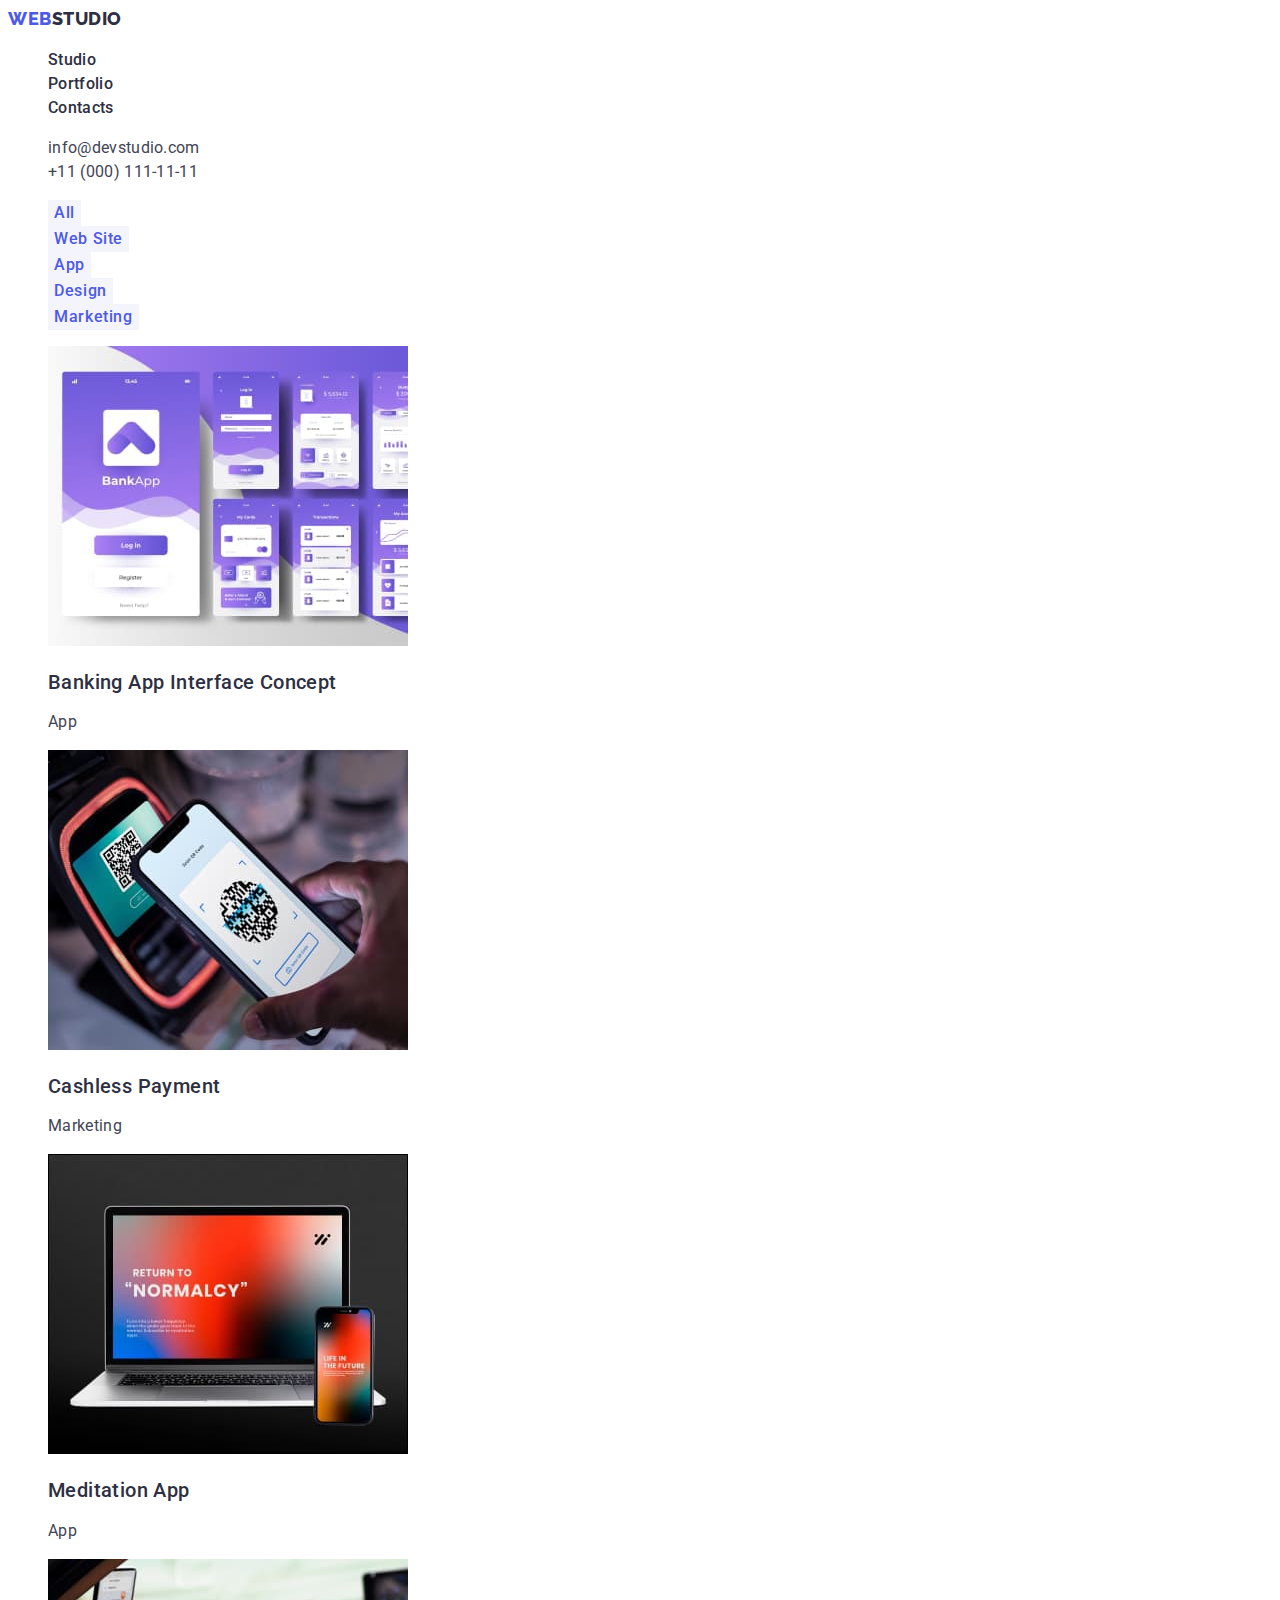
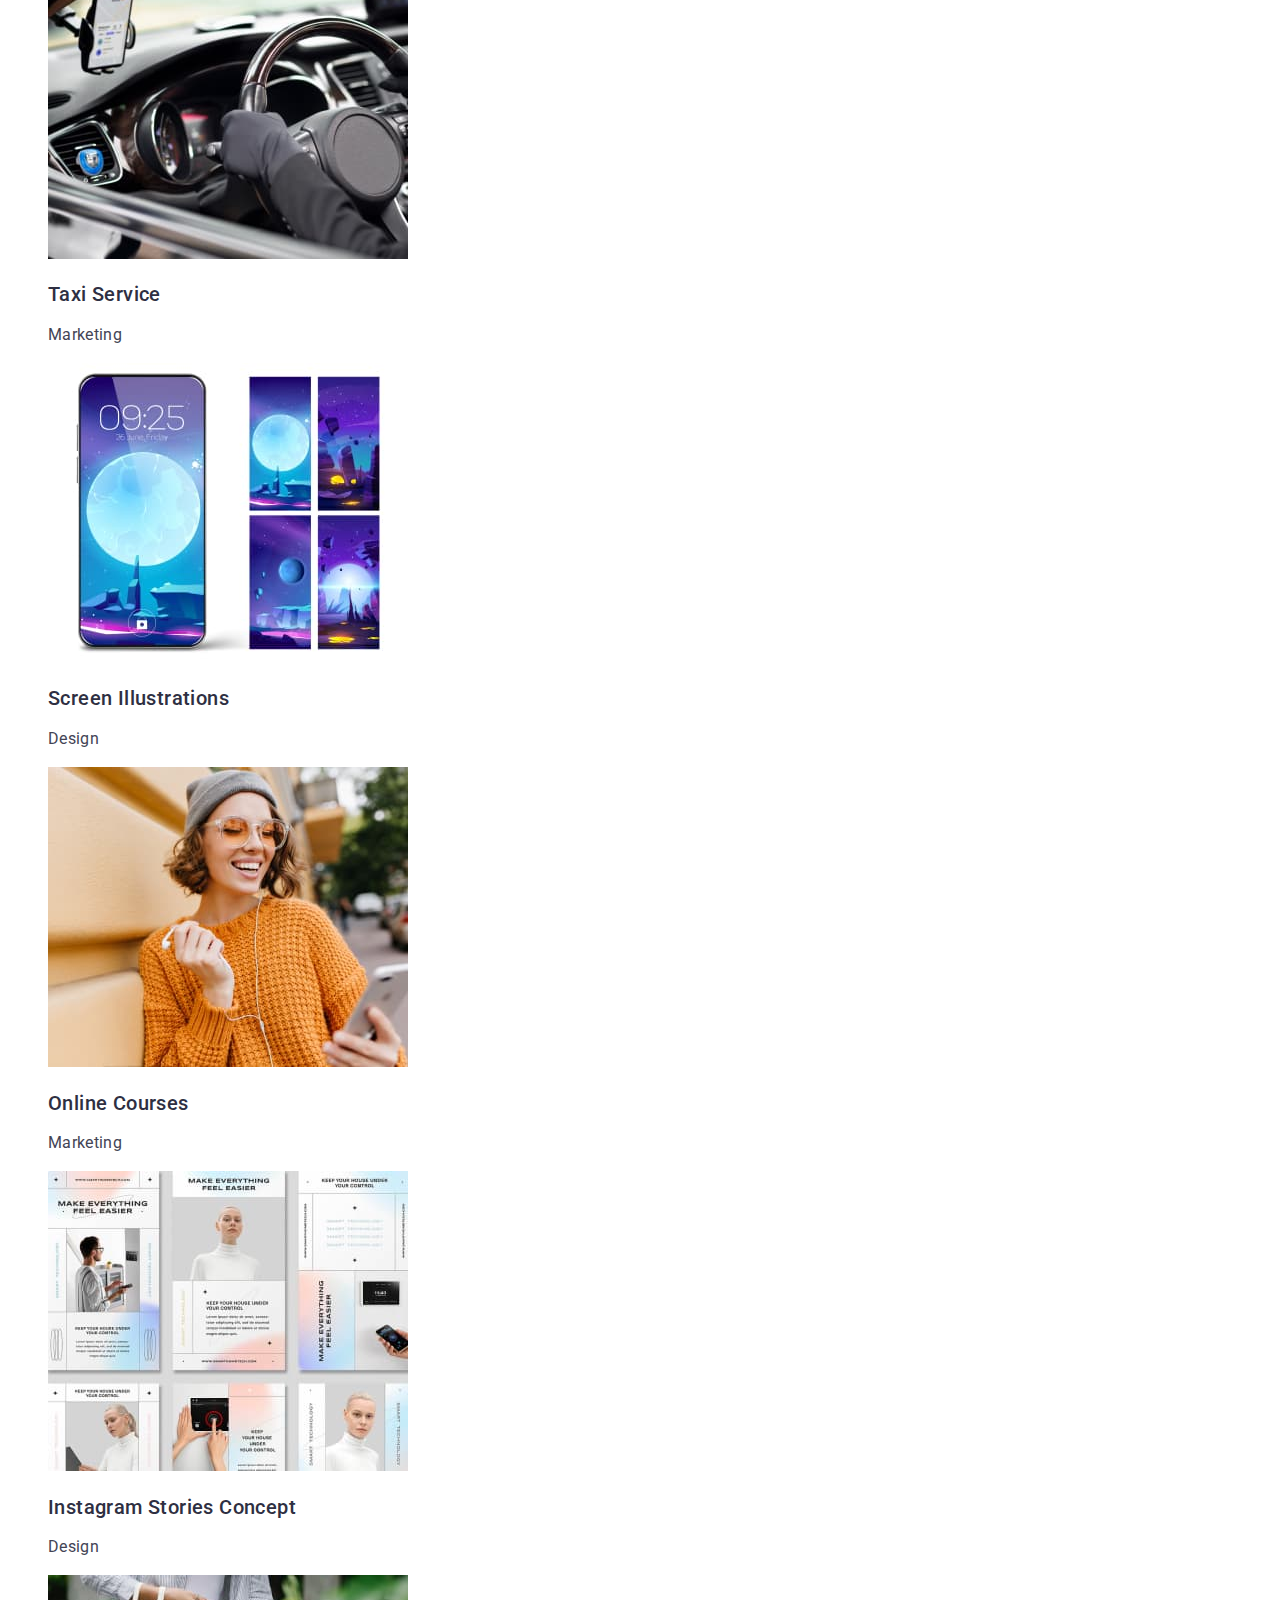
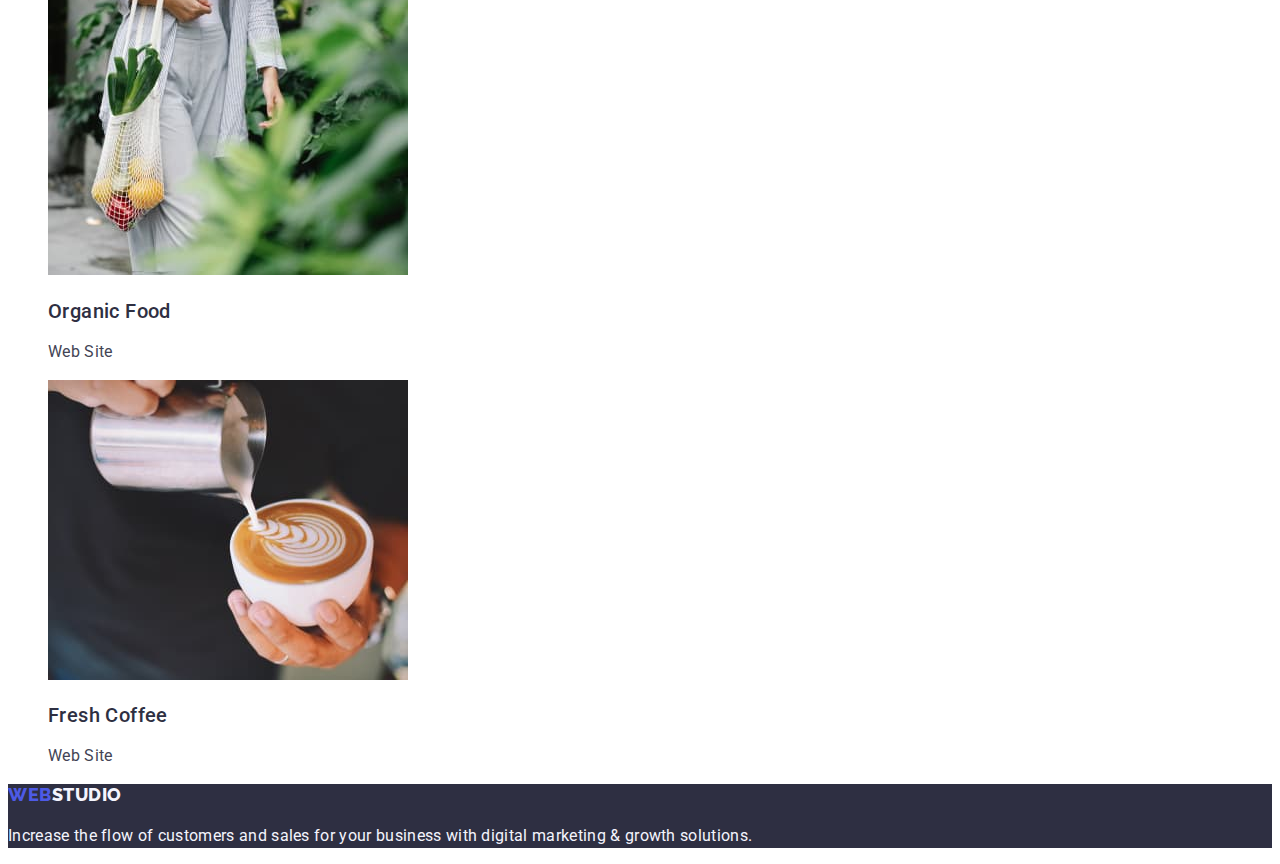
==== portfolio.html @ e375add7 "11" ====
<!DOCTYPE html>
<html lang="en">

<head>
	<meta charset="UTF-8">
	<meta http-equiv="X-UA-Compatible" content="IE=edge">
	<meta name="viewport" content="width=device-width, initial-scale=1.0">
	<title>Portfolio</title>
	<link
		href="https://fonts.googleapis.com/css2?family=Raleway:wght@800&family=Roboto:wght@400;500;700;900&display=swap"
		rel="stylesheet">
	<link rel="stylesheet" href="./css/styles.css">
</head>

<body>
	<header class="header">
		<nav class="header-nav list">
			<a class="header-logo link" href="./index.html"> Web<span class="header-logo-accent">Studio</span></a>
			<ul class="header-nav-list list">

				<li class="header-nav-item list">
					<a href="./index.html" class="header-nav-link link">Studio</a>
				</li>
				<li class="header-nav-item list">
					<a  href="./portfolio.html" class="header-nav-link link">Portfolio</a>
				</li>
				<li class="header-nav-item list">
					<a href="" class="header-nav-link link">Contacts</a>
				</li>
			</ul>
		</nav>
		<address class="header-contact">
			<ul class="header-list list">
				<li class="header-list-item list">
					<a class="header-list-link link text" href="mailto:info@devstudio.com">info@devstudio.com</a>
				</li>
				<li class="header-list-item list">
					<a class="header-list-link link text" href="tel:+110001111111">+11 (000) 111-11-11</a>
				</li>
			</ul>
		</address>
	</header>

	<main>
		<section class="portfl">
			<h1 hidden class="portfl-title visually-hidden">Portfolio</h1>
			<ul class="portfl-menu list">
				<li class="portfl-menu-item list">
					<button class="portfl-btn button-text" type="button">All</button>
				</li>
				<li class="portfl-menu-item list">
					<button class="portfl-btn button-text" type="button">Web Site</button>
				</li>
				<li class="portfl-menu-item list">
					<button class="portfl-btn button-text" type="button">App</button>
				</li>
				<li class="portfl-menu-item list">
					<button class="portfl-btn button-text" type="button">Design</button>
				</li>
				<li class="portfl-menu-item list">
					<button class="portfl-btn button-text" type="button">Marketing</button>
				</li>
			</ul>

			<ul class="portfl-list list">

				<li class="portfl-list-item list">
							<a href="" class="portfl-list link">
								<img src="./images/portfolio/banking-app.jpg" class="portfl-list-img" width="360" height="300"
								alt="Banking application interface">
							<h2 class="portfl-tetle subtitle">Banking App Interface Concept</h2>
							<p class="portfl-link-text text">App</p>
							</a>
					
				</li>

				<li class="portfl-list-item list">
					<a href="" class="portfl-list link">
						<img src="./images/portfolio/cashless-payment.jpg" class="portfl-list-img" width="360" height="300"
							alt="Cashless Payment">
						<h2 class="portfl-tetle subtitle">Cashless Payment</h2>
						<p class="portfl-link-text text">Marketing</p>
					</a>
				</li>

				<li class="portfl-list-item list">
					<a href="" class="portfl-list link">
						<img src="./images/portfolio/meditation-app.jpg" class="portfl-list-img" width="360" height="300"
							alt="Meditation App">
						<h2 class="portfl-tetle subtitle">Meditation App</h2>
						<p class="portfl-link-text text"> App</p>
					</a>
				</li>

				<li class="portfl-list-item list">
					<a href="" class="portfl-list link">
						<img src="./images/portfolio/taxi-service.jpg" class="portfl-list-img" width="360" height="300"
							alt="Taxi Service">
						<h2 class="portfl-tetle subtitle">Taxi Service</h2>
						<p class="portfl-link-text text">Marketing</p>
					</a>
				</li>

				<li class="portfl-list-item list">
					<a href="" class="portfl-list link">
						<img src="./images/portfolio/screen-illustrations.jpg" class="portfl-list-img" width="360"
							height="300" alt="Screen Illustrations">
						<h2 class="portfl-tetle subtitle">Screen Illustrations</h2>
						<p class="portfl-link-text text">Design</p>
					</a>
				</li>

				<li class="portfl-list-item list">
					<a href="" class="portfl-list link">
						<img src="./images/portfolio/online-courses.jpg" class="portfl-list-img" width="360" height="300"
							alt="Online Courses">
						<h2 class="portfl-tetle subtitle">Online Courses</h2>
						<p class="portfl-link-text text">Marketing</p>
					</a>
				</li>

				<li class="portfl-list-item list">
					<a href="" class="portfl-list link">
						<img src="./images/portfolio/inst-stor-concept.jpg" class="portfl-list-img" width="360" height="300"
							alt="Instagram Stories Concept">
						<h2 class="portfl-tetle subtitle">Instagram Stories Concept</h2>
						<p class="portfl-link-text text">Design</p>
					</a>
				</li>

				<li class="portfl-list-item list">
					<a href="" class="portfl-list link">
						<img src="./images/portfolio/organic-food.jpg" class="portfl-list-img" width="360" height="300"
							alt="Organic Food">
						<h2 class="portfl-tetle subtitle">Organic Food</h2>
						<p class="portfl-link-text text">Web Site</p>
					</a>
				</li>

				<li class="portfl-list-item list">
					<a href="" class="portfl-list link">
						<img src="./images/portfolio/fresh-coffee.jpg" class="portfl-list-img" width="360" height="300"
							alt="Fresh Coffee">
						<h2 class="portfl-tetle subtitle">Fresh Coffee</h2>
						<p class="portfl-link-text text">Web Site</p>
					</a>
				</li>
			</ul>
		</section>
	</main>

	<footer class="footer">
		<a class="footer-logo link"	href="./index.html">Web<span class="footer-logo-accent">Studio</span></a>
		<p class="footer-text text">Increase the flow of customers and sales for your business with digital marketing & growth solutions.</p>
	</footer>
</body>

</html>
---- css/styles.css ----
/*------ Змінні------*/
:root {
	--main-color: #434455;
	--secondary-color: #2e2f42;
	--contrasting-color: #ffffff;
	--accent-color: #4d5ae5;
	--lighting-color: #F4F4FD;

	--bg-main-color: #ffffff;
	--bg-accent-color: #e7e9fc;
	--bg-modal-color: #fcfcfc;
	--bg-hover-btn: #404bbf;
}
/*------ Загальні стилі------*/
body {
	font-size: 16px;
	font-family: "Roboto", sans-serif;
	font-weight: 400;
	font-style: normal;
	line-height: 24px;
	letter-spacing: 0.02em;
	text-decoration: none;
	text-transform: none;
	color: var(--main-color);
	background-color: var(--bg-main-color);
}

.visually-hidden {
	position: absolute;
	white-space: nowrap;
	width: 1px;
	height: 1px;
	overflow: hidden;
	border: 0;
	padding: 0;
	clip: rect(0 0 0 0);
	clip-path: inset(50%);
	margin: -1px;
}
/* ------h2 */
.section-title {
	font-size: 36px;
	font-weight: 700;
	line-height: 1.11;
	letter-spacing: 0.02em;
	text-transform: capitalize;
	color: var(--secondary-color);
		background-color: var(--lighting-color);
	
}
/* ------h3 */
.subtitle {
	font-size: 20px;
	font-weight: 500;
	line-height: 1.2;
	letter-spacing: 0.02em;
	color: var(--secondary-color);
}
/* ------Oписовий текст */
.deck {
	font-size: 16px;
	font-weight: 500;
	line-height: 24px;
	letter-spacing: 0.02em;
}
/* ------button */
.button-text {
	font-family: "Roboto", sans-serif;
	font-size: 16px;
	font-weight: 500;
	line-height: 1.5;
	letter-spacing: 0.04em;
	border: none;
}
/* ----small text-- */
.text{
	font-weight: 400;
	font-size: 16px;
	line-height: 1.5;	
	letter-spacing: 0.02em;
}
.list {
	list-style: none;
}
.link {
	text-decoration: none;
	color:inherit;
}
/*----- header -----*/
.header-contact{
	font-style: normal;
}
.header-logo,
.footer-logo {
	font-family: "Raleway", sans-serif;
	font-weight: 800;
	font-size: 18px;
	line-height: 1.17;
	letter-spacing: 0.03em;
	text-transform: uppercase;
	color: var(--accent-color);
	text-decoration: none;
}
.header-logo-accent{
	color: var(--secondary-color);
}

.header-nav-link {
	font-weight: 500;
	font-size: 16px;
	line-height: 1.5;
	letter-spacing: 0.02em;
	color: var(--secondary-color);
}
.header-nav-link:hover,
.header-nav-link:focus,
.header-list-link:hover,
.header-list-link:focus {
	color: var(--bg-hover-btn);
}
.header-list-link {
	color: var(--main-color);
	font-style: normal;
}
/*------ footer------*/
.footer {
	background-color: var(--secondary-color);
}
.footer-logo-accent {
	color: var(--lighting-color);
}

.footer-text {
	color: var(--lighting-color);
	
}
/*------ main------*/
/*----- hero -----*/
.hero {
	background-color: var(--secondary-color);
}
.hero-title {
	font-weight: 700;
	font-size: 56px;
	line-height: 1.07;
	letter-spacing: 0.02em;
	color: #ffffff;
	text-align: center;
}
.hero-button {
	cursor: pointer;
	background-color: var(--accent-color);
	color: var(--contrasting-color);
}
.hero-button:hover,
.hero-button:focus {
	background-color: var(--bg-hover-btn);
}
/*------ about------*/

/*------ work------*/
.work{
	background-color: var(--lighting-color);
}
.work-list{
	background-color:var(--contrasting-color);
}
.work-title{
	text-align: center;
}

/*------ team------*/
.team{
	background-color: var(--lighting-color);
}
.team-list-item{
	background-color:var(--contrasting-color);
}
.team-title{
	text-align: center;
}

/*------ portfolio------*/
.portfl-btn {
	color:var(--accent-color);
	background-color:var(--lighting-color);
	cursor: pointer;
}
.portfl-btn:hover,
.portfl-btn:focus{
	color:var(--contrasting-color);
	background-color: var(--bg-hover-btn) ;
}


.portfl-link-text {
	color: #434455;
}
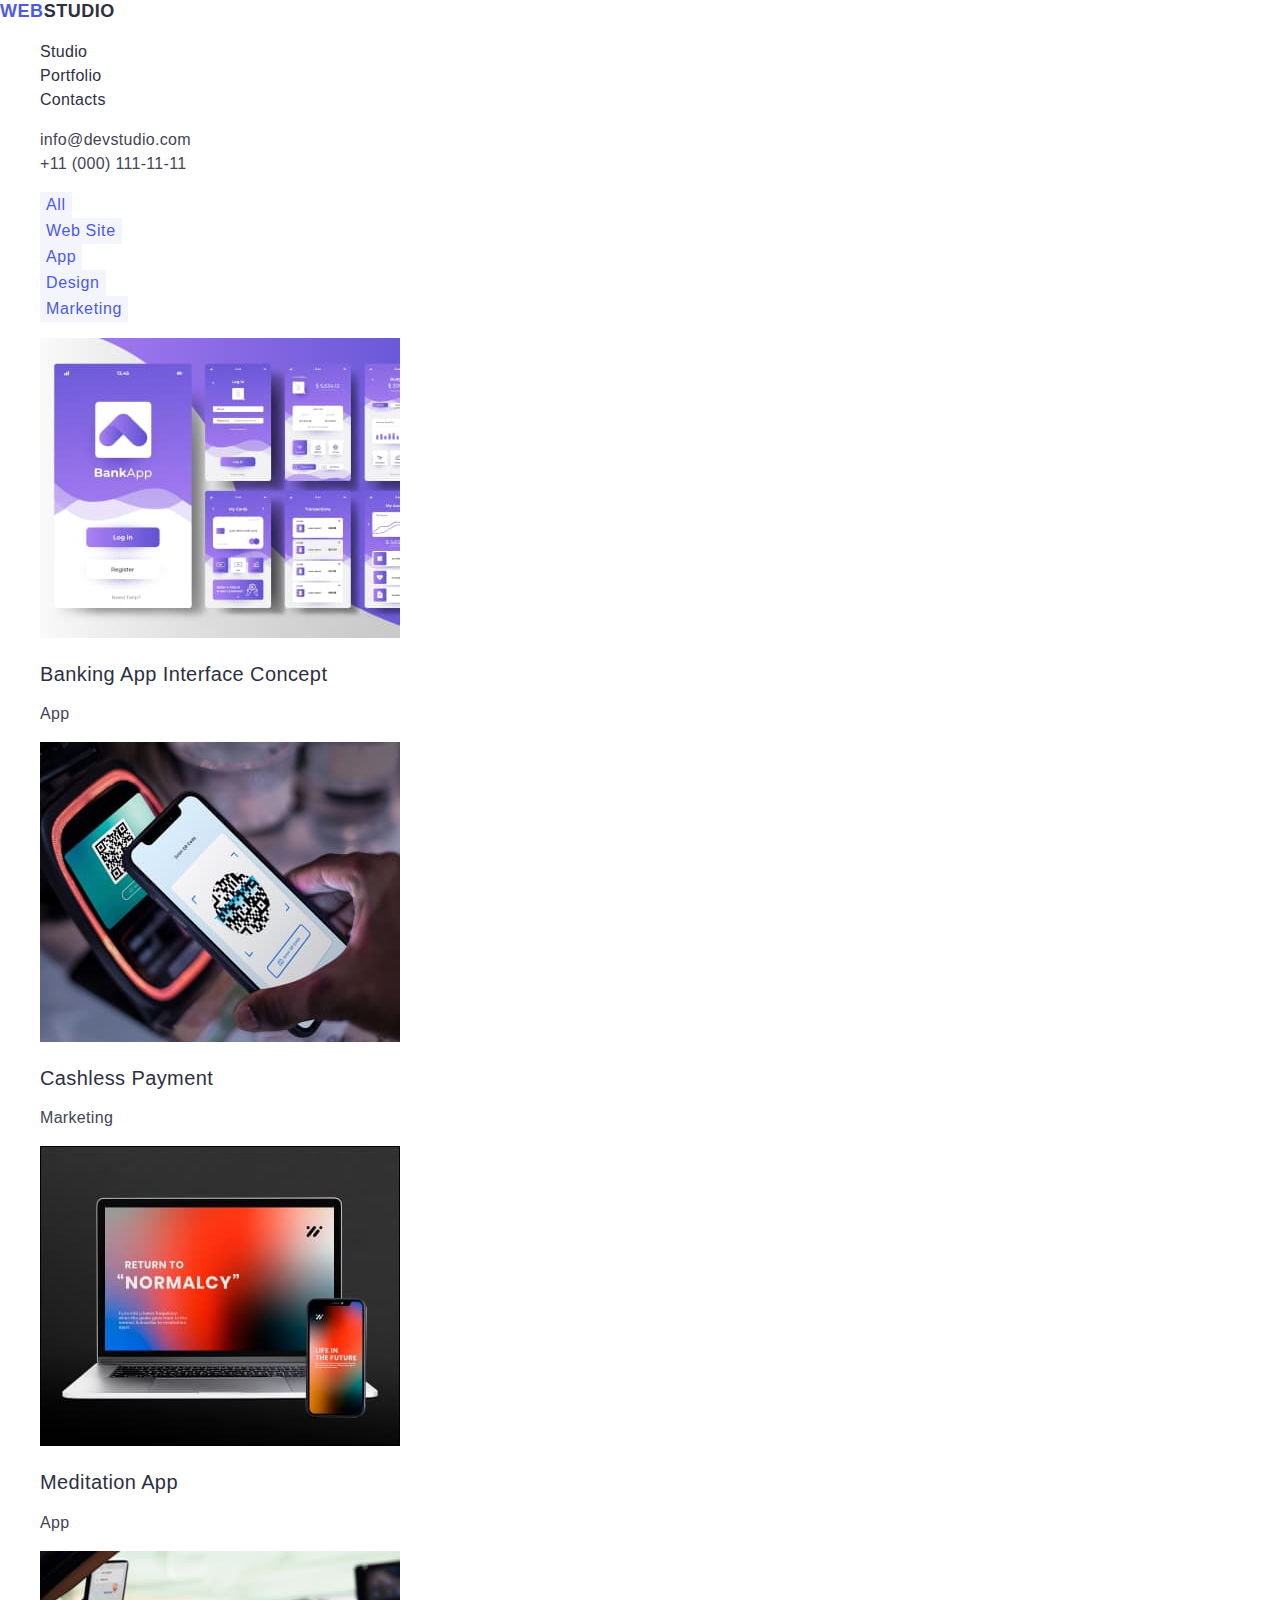
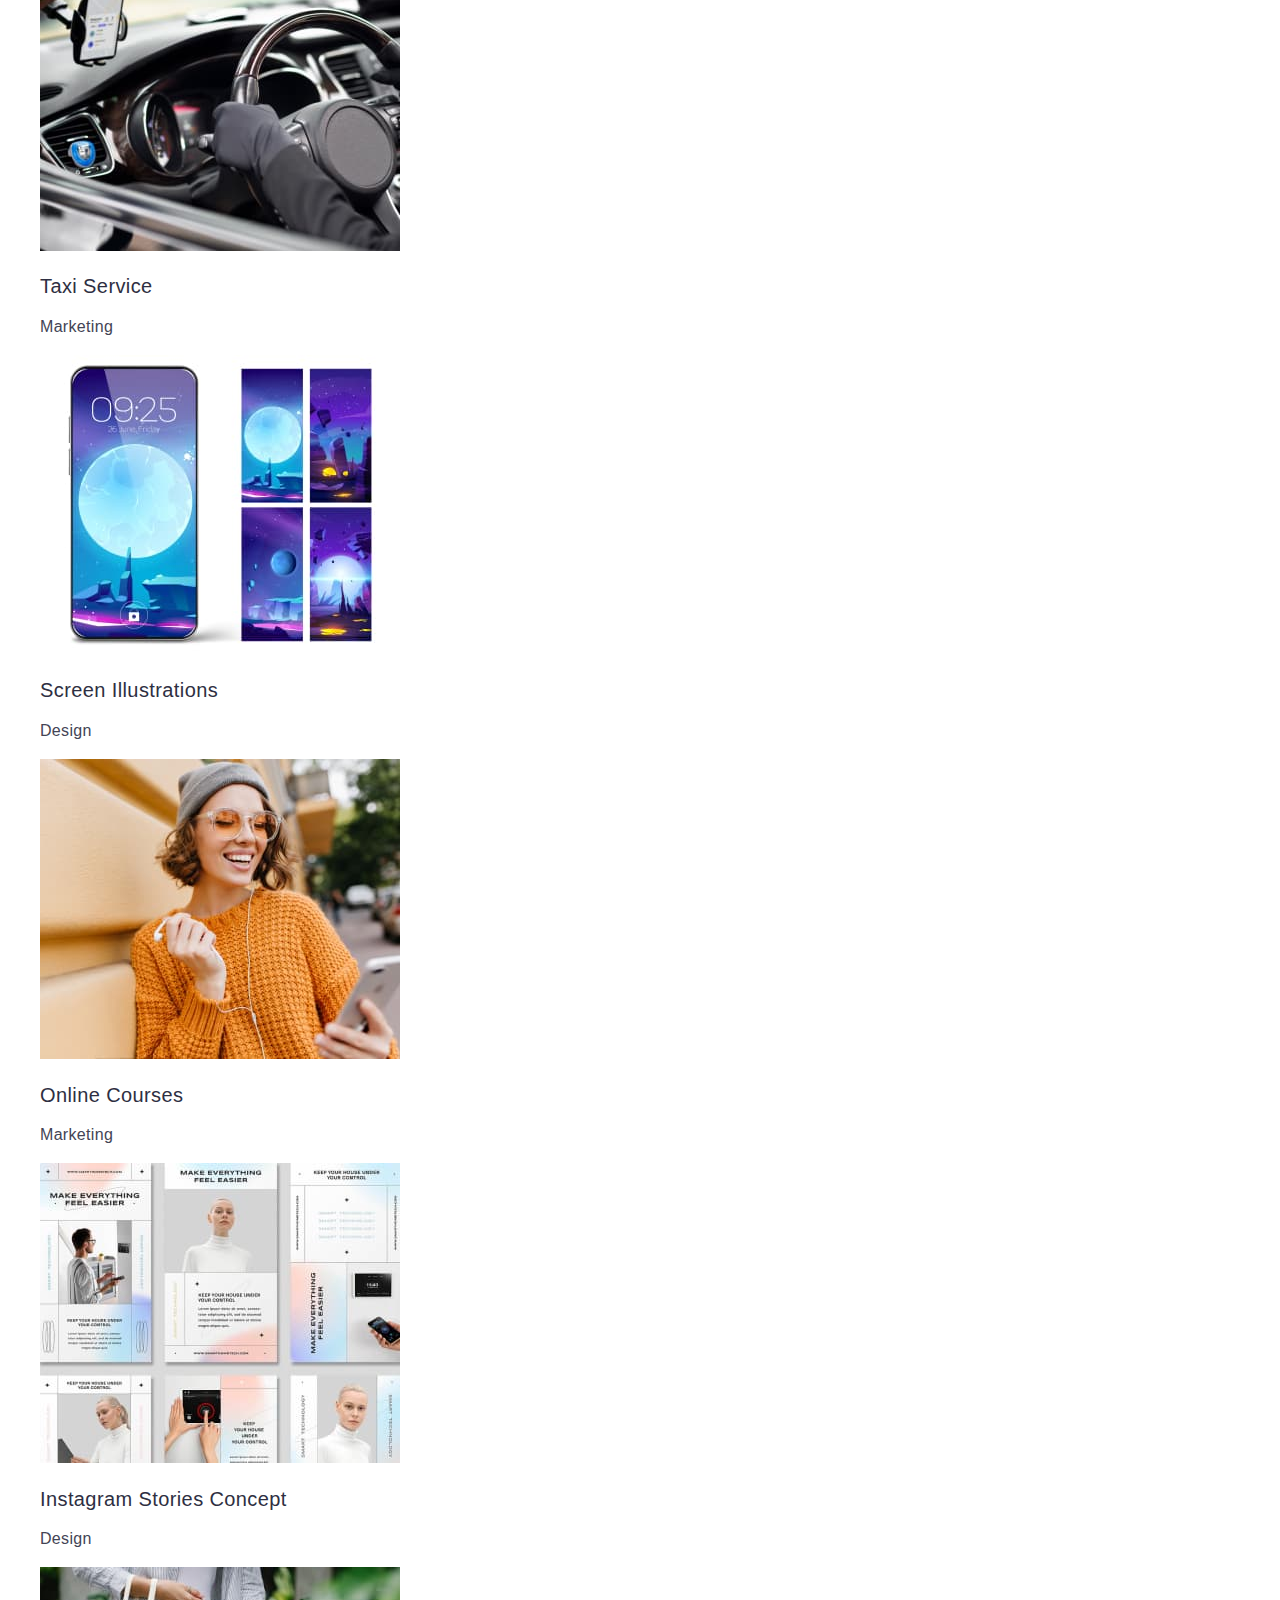
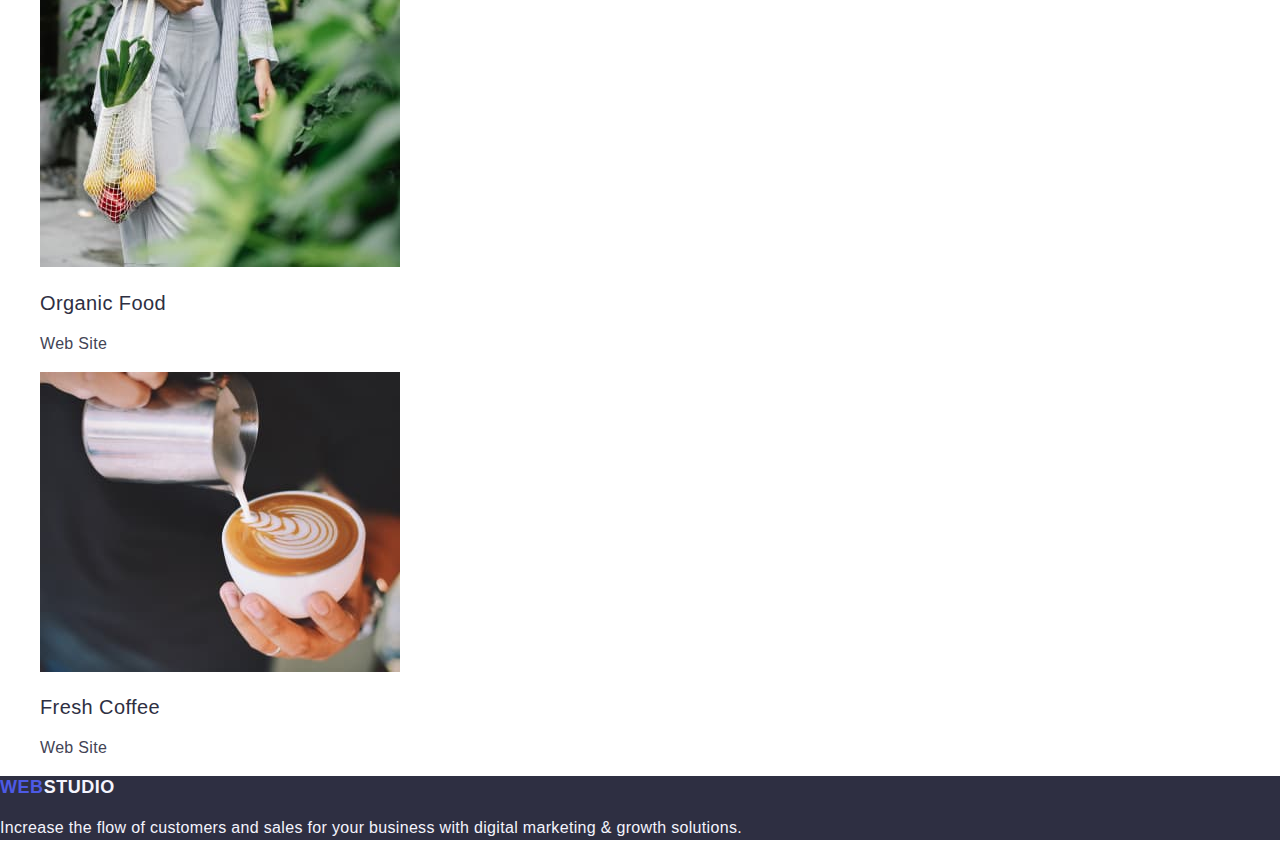
==== commit de0ad2ff: "12" ====
--- a/portfolio.html
+++ b/portfolio.html
@@ -6,9 +6,10 @@
 	<meta http-equiv="X-UA-Compatible" content="IE=edge">
 	<meta name="viewport" content="width=device-width, initial-scale=1.0">
 	<title>Portfolio</title>
-	<link
-		href="https://fonts.googleapis.com/css2?family=Raleway:wght@800&family=Roboto:wght@400;500;700;900&display=swap"
-		rel="stylesheet">
+	<link rel="preconnect" href="https://googleapis.com">
+	<link rel="preconnect" href="https://fonts.gstatic.com" crossorigin/>
+	<link ref="https://fonts.googleapis.com/css2?family=Raleway:wght@800&family=Roboto:wght@400;500;700; 900&display=swap" rel="stylesheet">
+	<link rel="stylesheet" href="https://cdnjs.cloudflare.com/ajax/libs/modern-normalize/1.1.0/modern-normalize.min.css">
 	<link rel="stylesheet" href="./css/styles.css">
 </head>
 
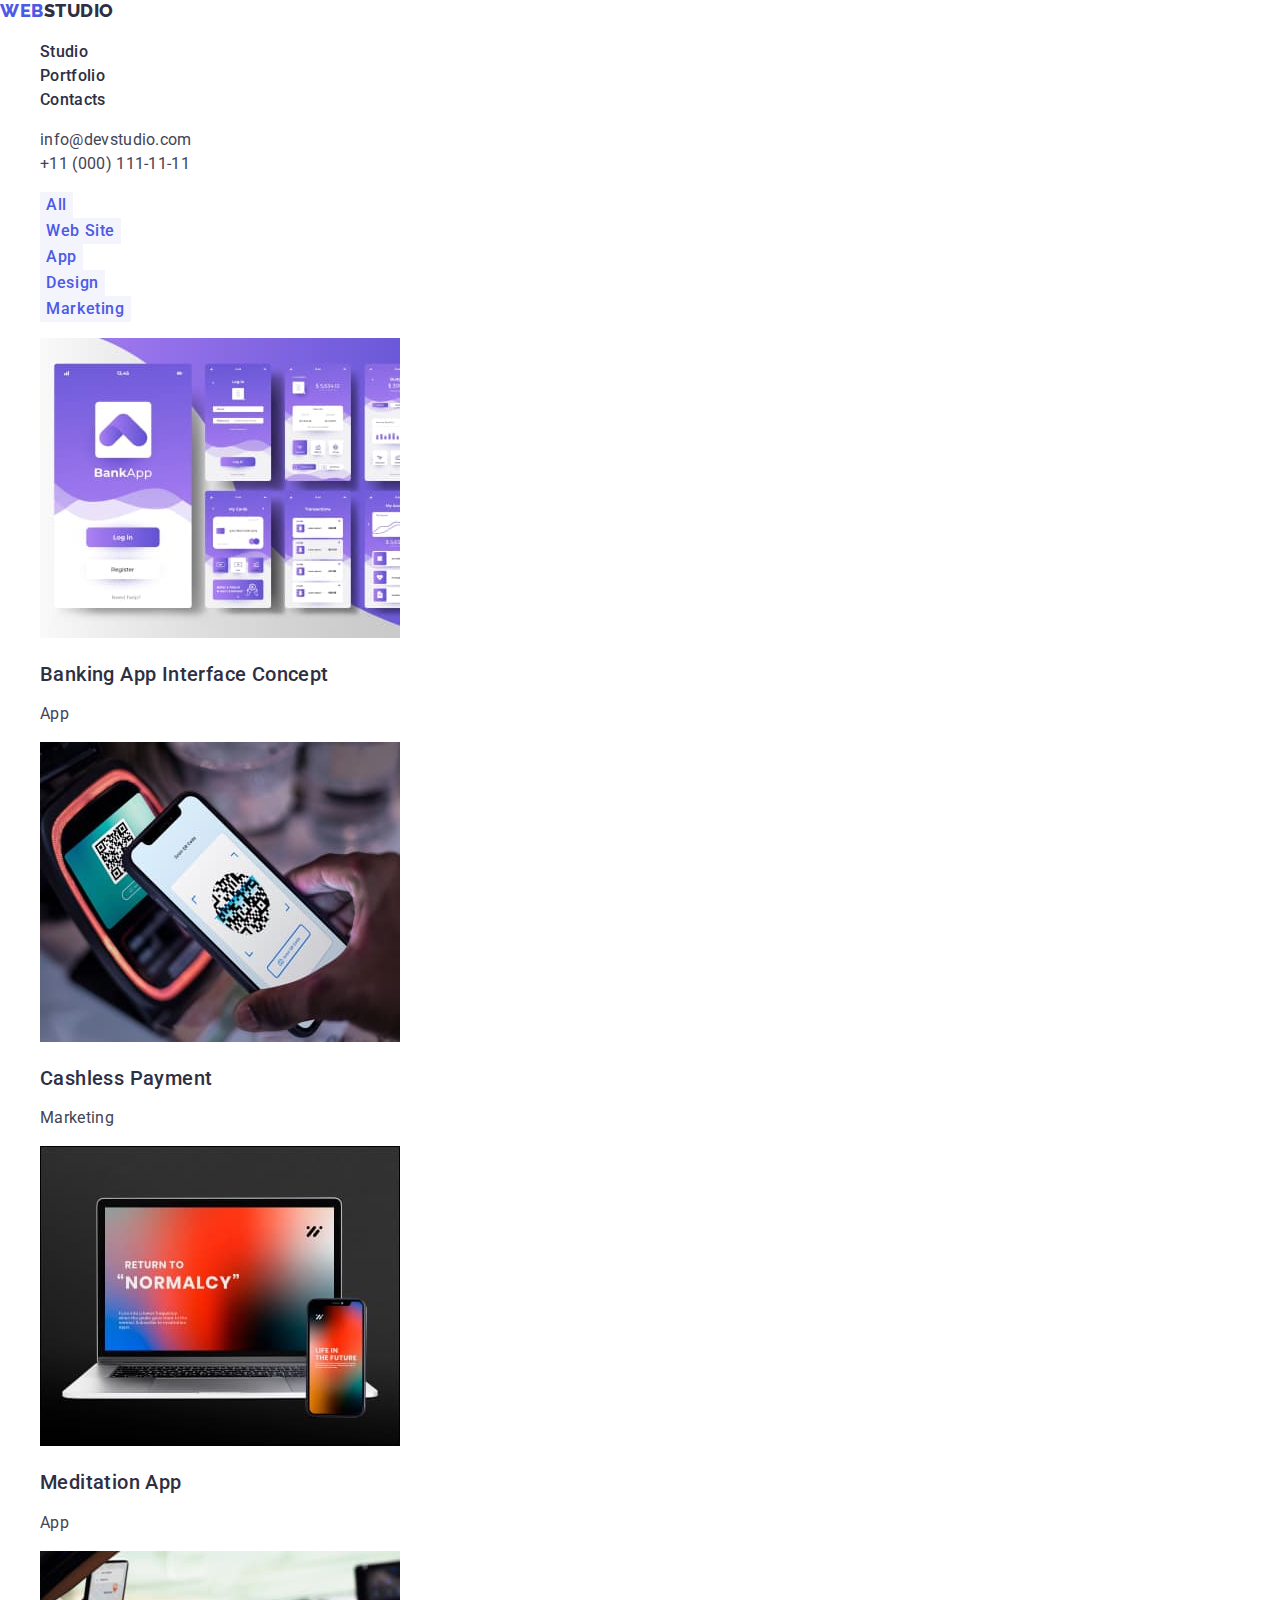
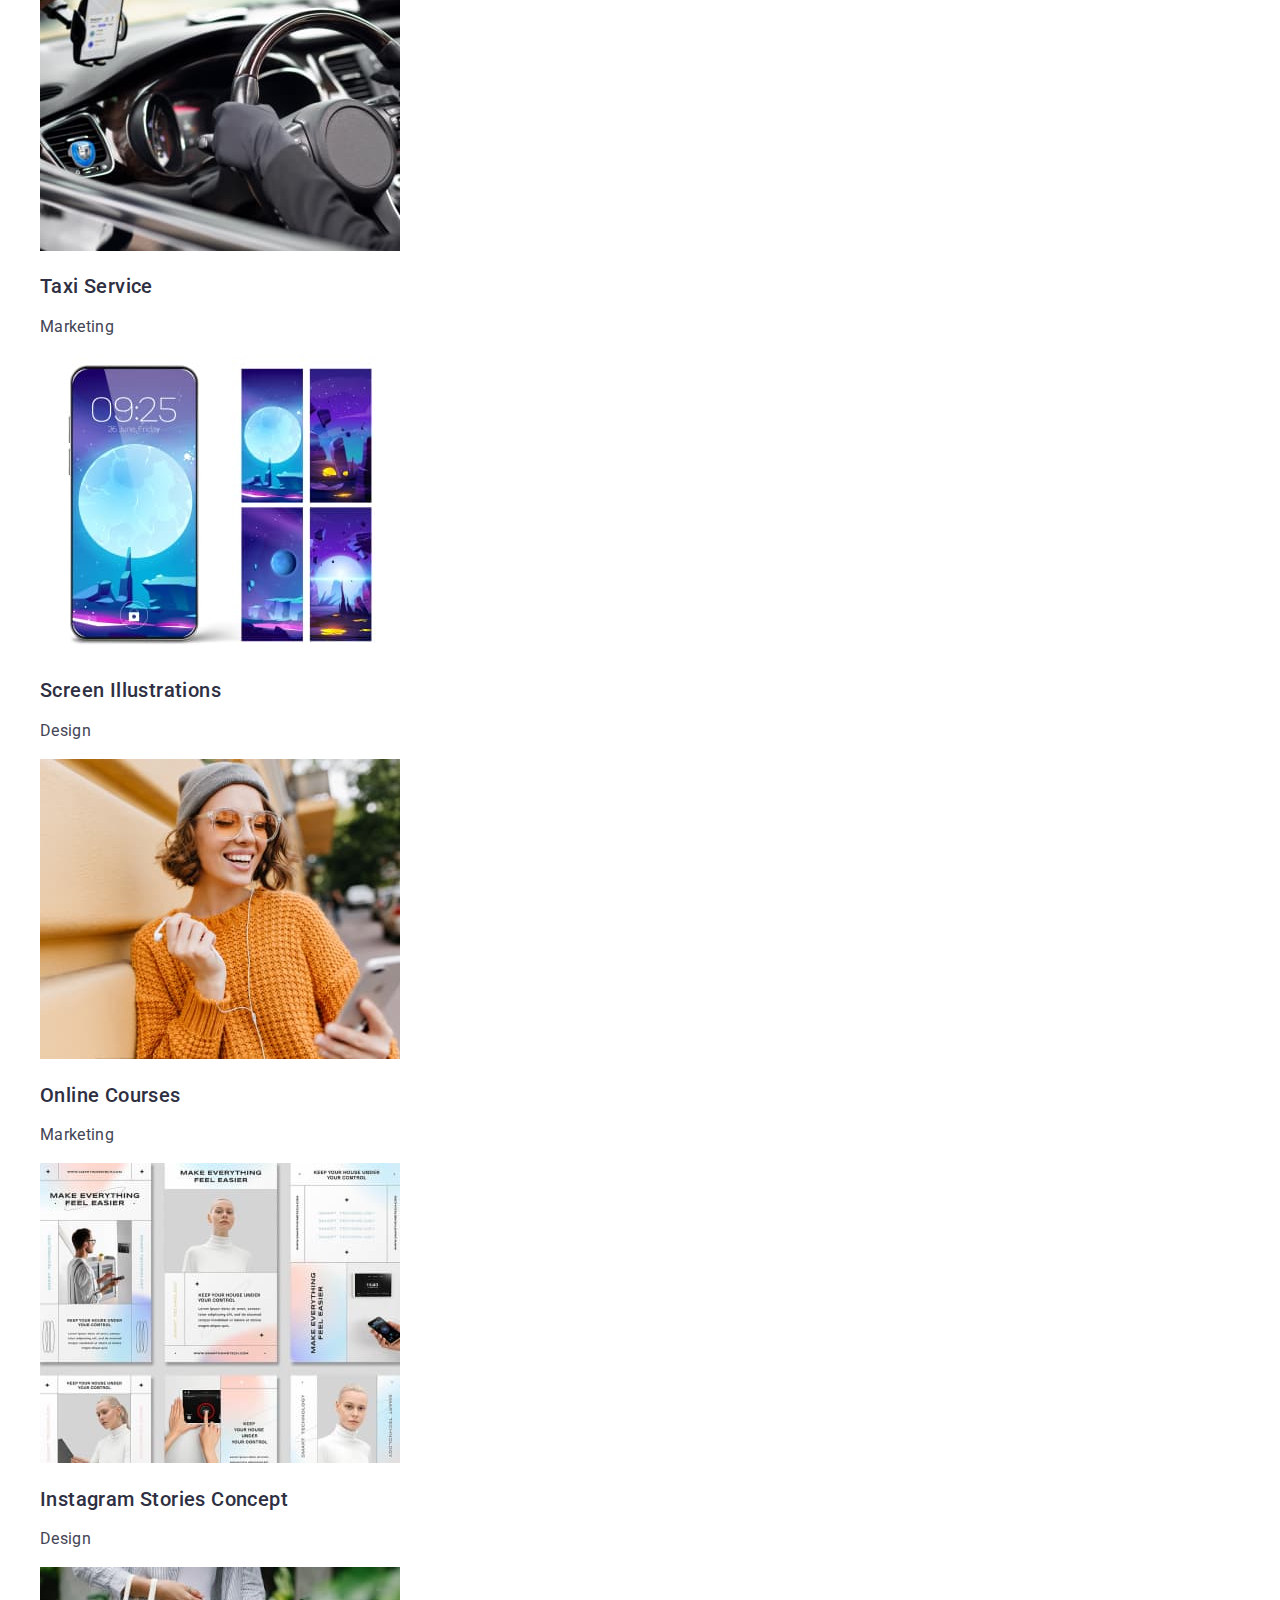
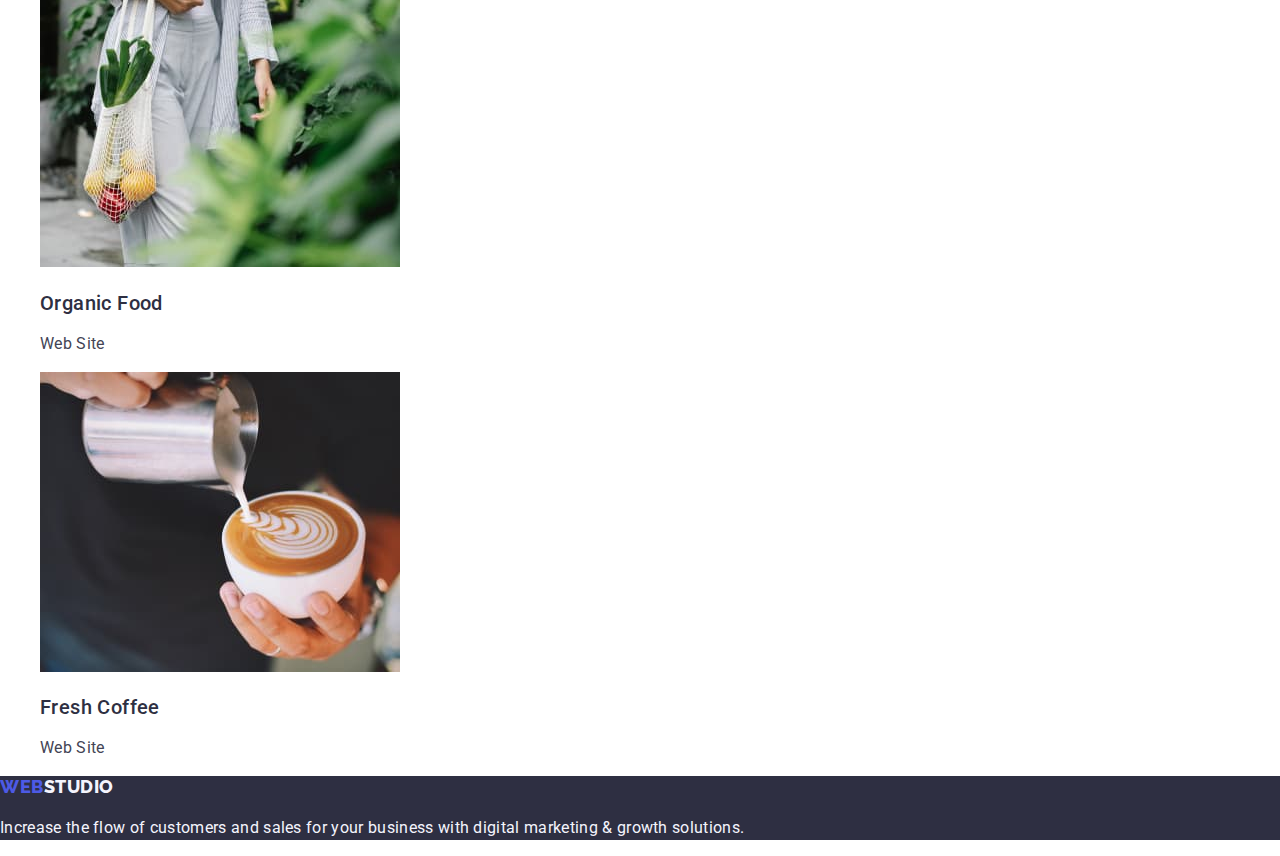
==== commit 1a843882: "f" ====
--- a/portfolio.html
+++ b/portfolio.html
@@ -8,7 +8,7 @@
 	<title>Portfolio</title>
 	<link rel="preconnect" href="https://googleapis.com">
 	<link rel="preconnect" href="https://fonts.gstatic.com" crossorigin/>
-	<link ref="https://fonts.googleapis.com/css2?family=Raleway:wght@800&family=Roboto:wght@400;500;700; 900&display=swap" rel="stylesheet">
+	<link href="https://fonts.googleapis.com/css2?family=Raleway:wght@800&family=Roboto:wght@400;500;700;900&display=swap" rel="stylesheet">
 	<link rel="stylesheet" href="https://cdnjs.cloudflare.com/ajax/libs/modern-normalize/1.1.0/modern-normalize.min.css">
 	<link rel="stylesheet" href="./css/styles.css">
 </head>
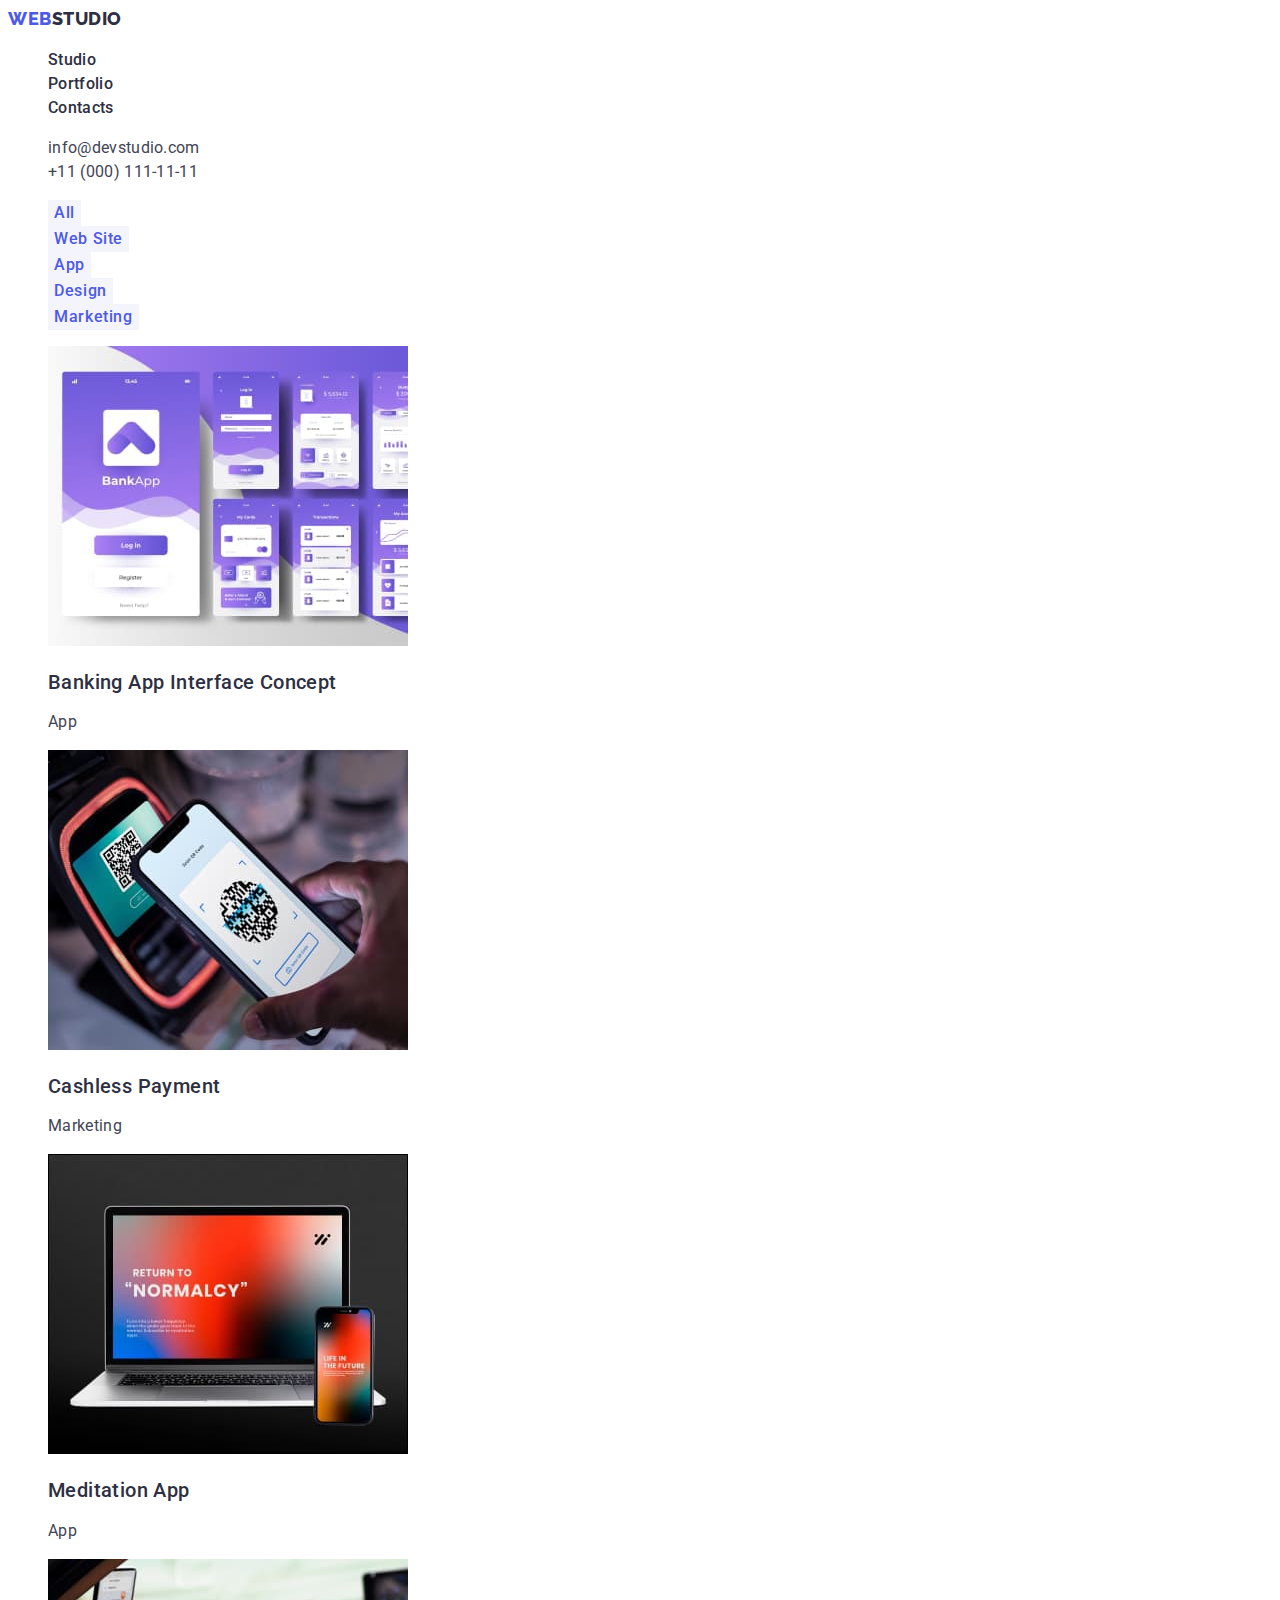
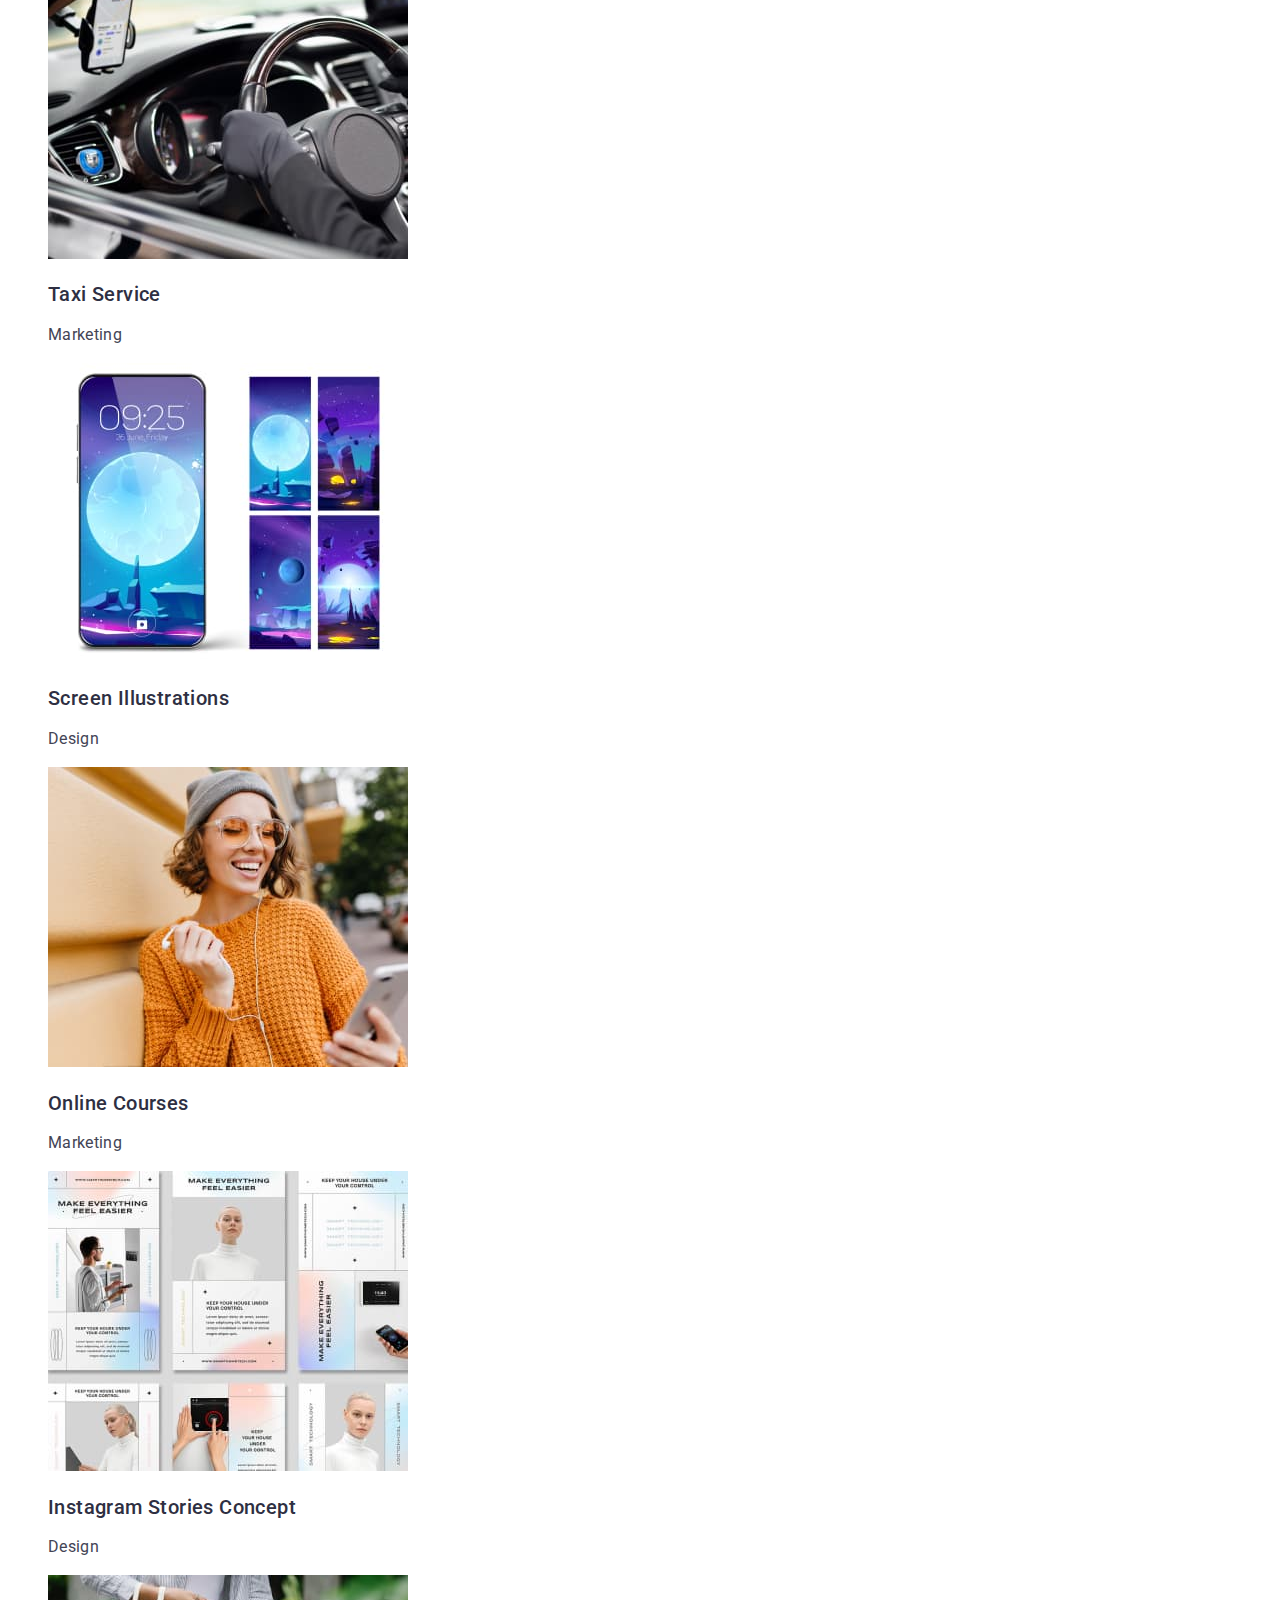
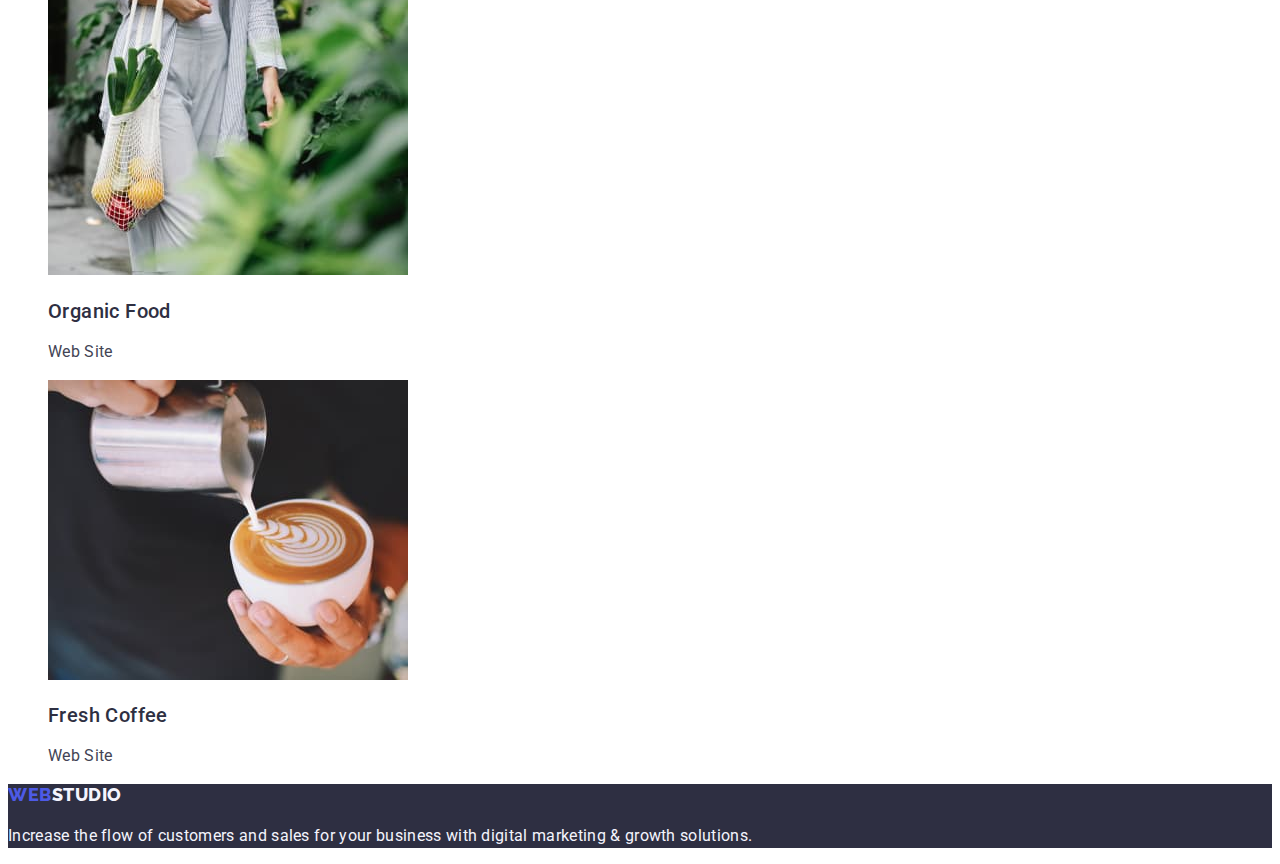
==== commit 42c50319: "g" ====
--- a/portfolio.html
+++ b/portfolio.html
@@ -6,10 +6,9 @@
 	<meta http-equiv="X-UA-Compatible" content="IE=edge">
 	<meta name="viewport" content="width=device-width, initial-scale=1.0">
 	<title>Portfolio</title>
-	<link rel="preconnect" href="https://googleapis.com">
-	<link rel="preconnect" href="https://fonts.gstatic.com" crossorigin/>
+	<link rel="preconnect" href="https://fonts.googleapis.com">
+	<link rel="preconnect" href="https://fonts.gstatic.com" crossorigin>
 	<link href="https://fonts.googleapis.com/css2?family=Raleway:wght@800&family=Roboto:wght@400;500;700;900&display=swap" rel="stylesheet">
-	<link rel="stylesheet" href="https://cdnjs.cloudflare.com/ajax/libs/modern-normalize/1.1.0/modern-normalize.min.css">
 	<link rel="stylesheet" href="./css/styles.css">
 </head>
 
